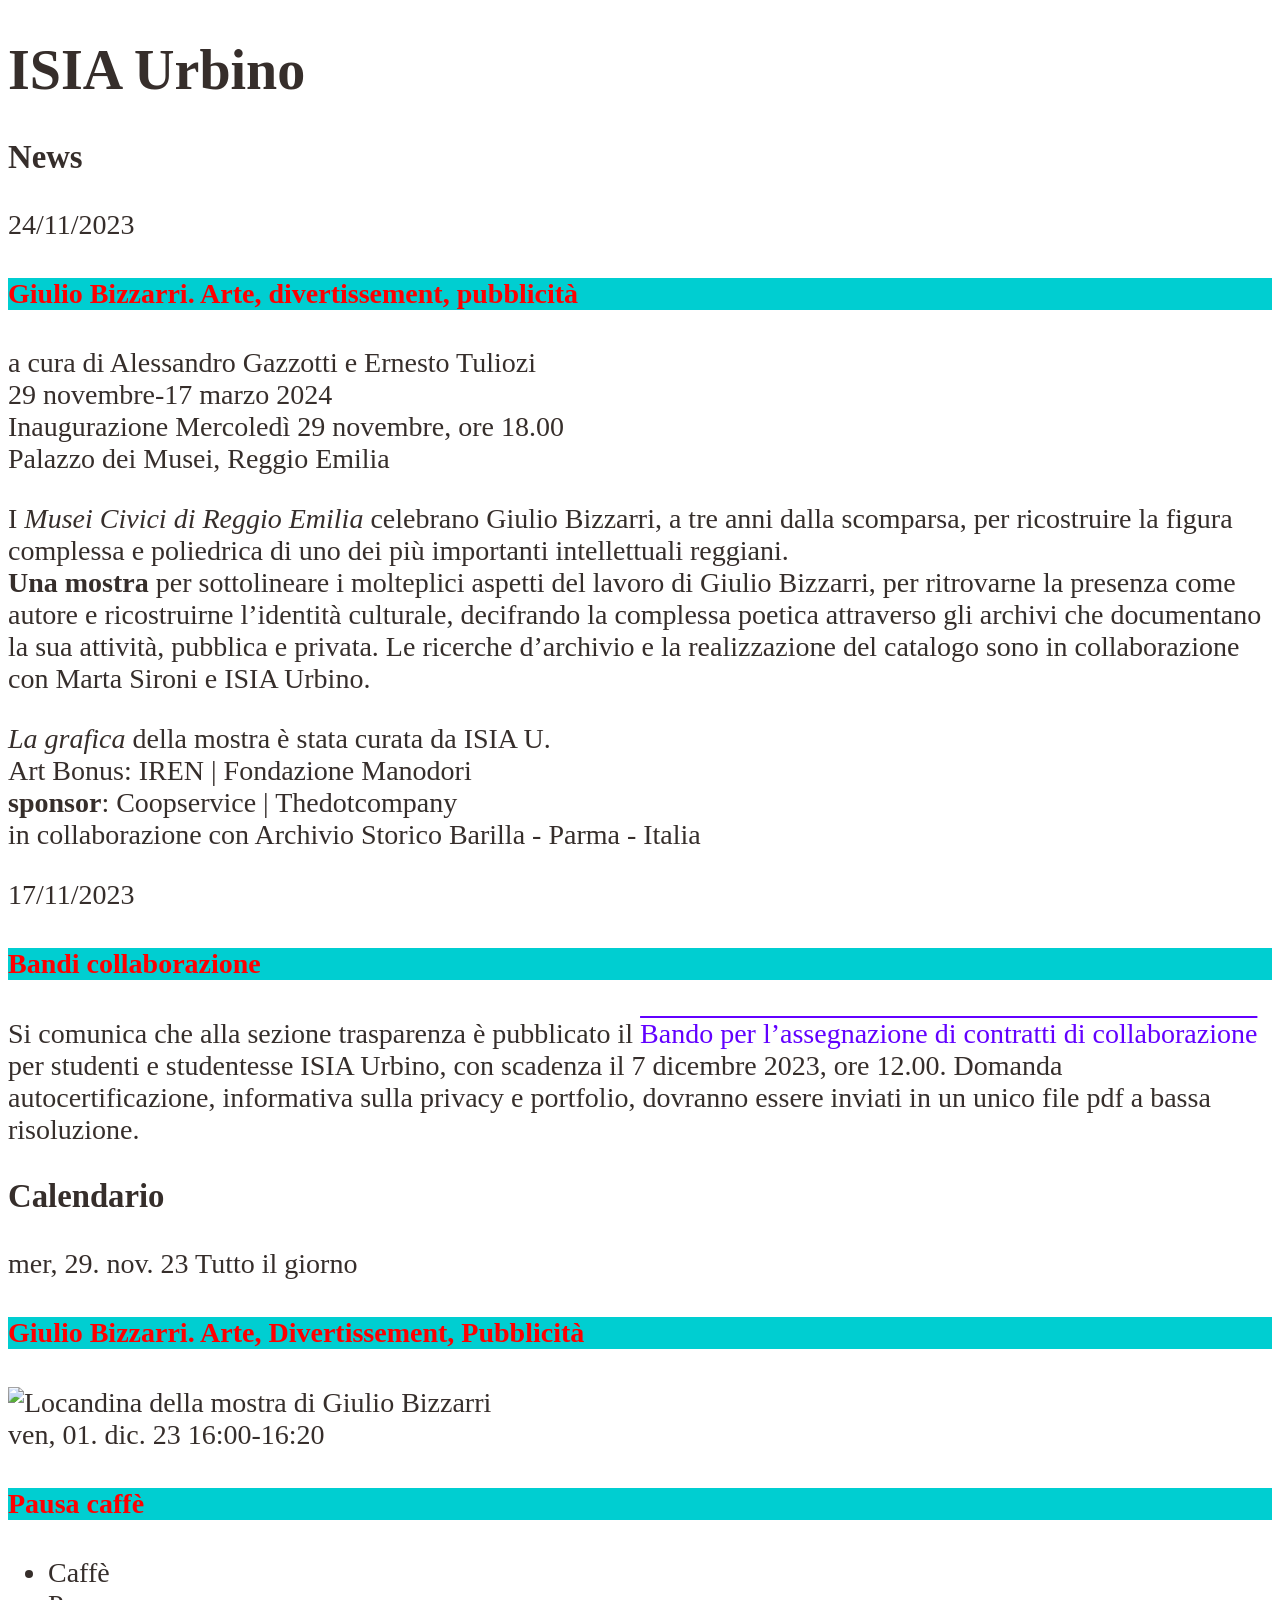
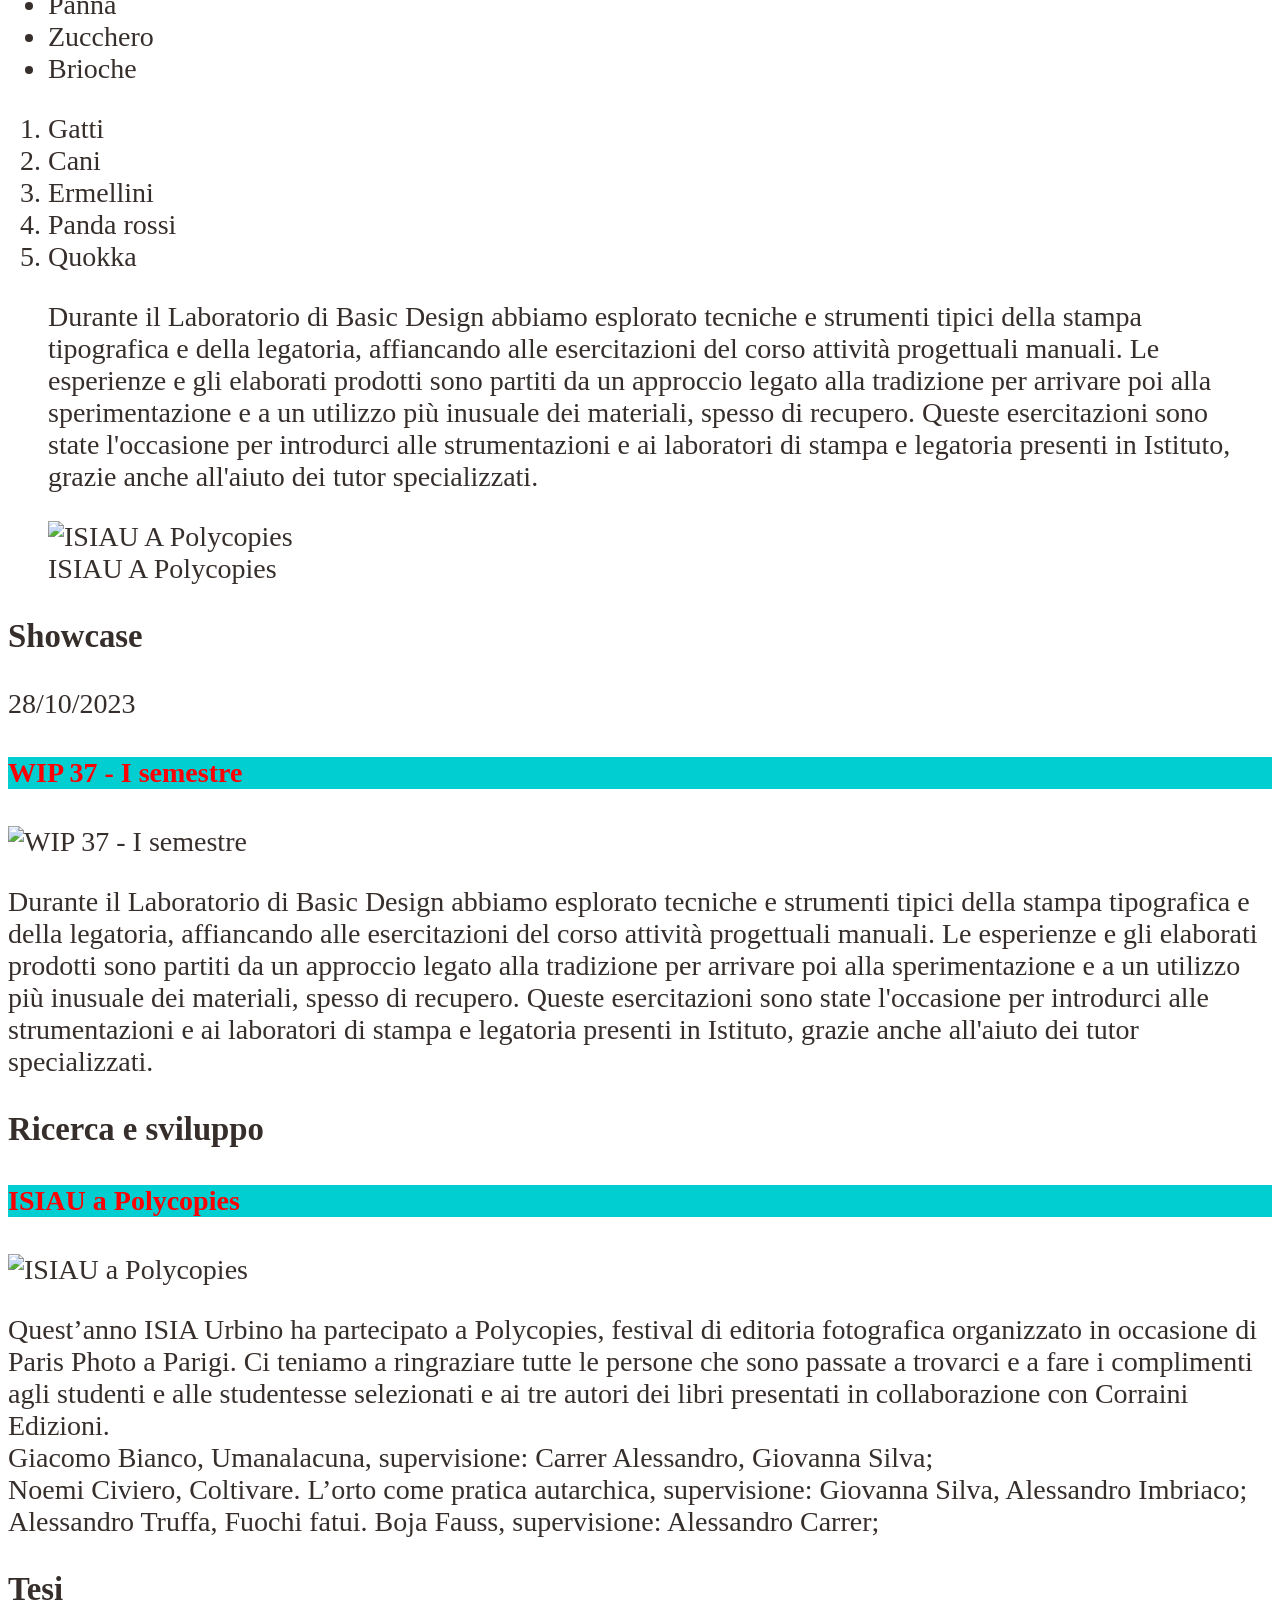
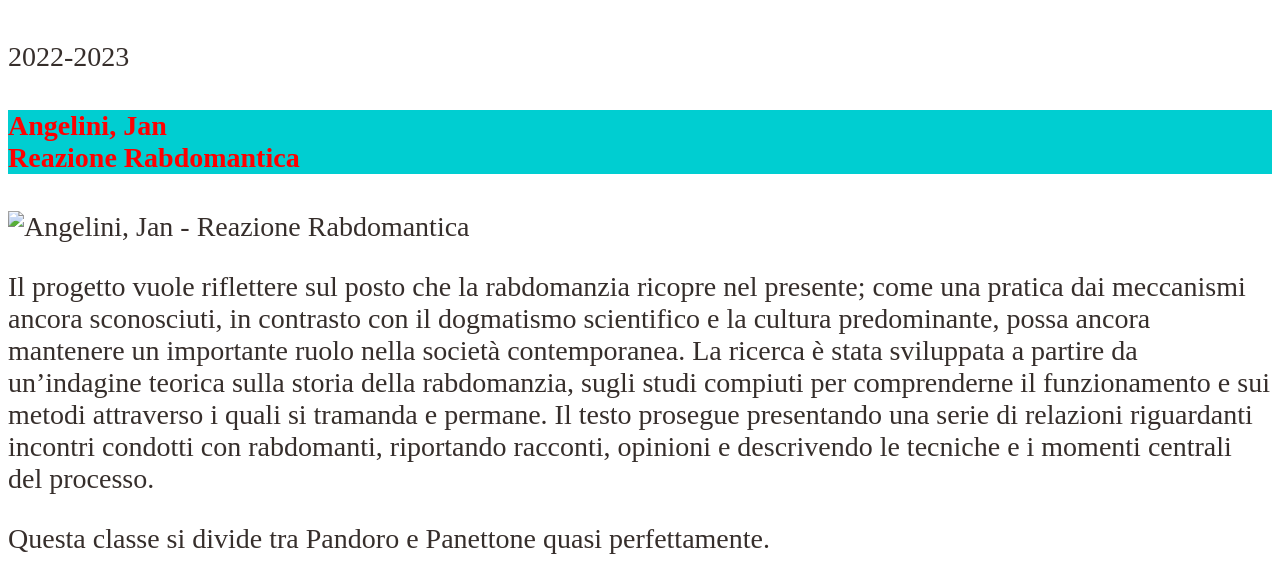
==== index.html @ 78942735 "Aggiunto paragrafo" ====
<!DOCTYPE html>
<html lang="en">
<head>
    <meta charset="UTF-8">
    <meta name="viewport" content="width=device-width, initial-scale=1.0">
    <title>Document</title>
    <link rel="stylesheet" href="style.css">
</head>
<body>
    <h1>ISIA Urbino</h1>

    <h3>News</h3>
    <time>24/11/2023</time>
    <h4>Giulio Bizzarri. Arte, divertissement, pubblicità</h4>
    <p>a cura di Alessandro Gazzotti e Ernesto Tuliozi<br>
        29 novembre-17 marzo 2024<br>
        Inaugurazione Mercoledì 29 novembre, ore 18.00<br>
        Palazzo dei Musei, Reggio Emilia</p>
        
        <p>I <em>Musei Civici di Reggio Emilia</em> celebrano Giulio Bizzarri, a tre anni dalla scomparsa, per ricostruire la figura complessa e poliedrica di uno dei più importanti intellettuali reggiani.<br>
        <strong>Una mostra</strong> per sottolineare i molteplici aspetti del lavoro di Giulio Bizzarri, per ritrovarne la presenza come autore e ricostruirne l’identità culturale, decifrando la complessa poetica attraverso gli archivi che documentano la sua attività, pubblica e privata. Le ricerche d’archivio e la realizzazione del catalogo sono in collaborazione con Marta Sironi e ISIA Urbino.</p>

        <p><i>La grafica</i> della mostra è stata curata da ISIA U.<br>
        Art Bonus: IREN | Fondazione Manodori<br>
        <b>sponsor</b>: Coopservice | Thedotcompany<br>
        in collaborazione con Archivio Storico Barilla - Parma - Italia</p>


        <time>17/11/2023</time>
<h4>Bandi collaborazione</h4>
<p>Si comunica che alla sezione trasparenza è pubblicato il <a href="https://ww2.gazzettaamministrativa.it/opencms/opencms/_gazzetta_amministrativa/amministrazione_trasparente/_marche/_istituto_superiore_per_le_industrie_artistiche_di_urbino/050_ban_con/2023/Documenti_1700143609906/" target="_blank">Bando per l’assegnazione di contratti di collaborazione</a> per studenti e studentesse ISIA Urbino, con scadenza il 7 dicembre 2023, ore 12.00. Domanda autocertificazione, informativa sulla privacy e portfolio, dovranno essere inviati in un unico file pdf a bassa risoluzione.</p>


<h3>Calendario</h3>
<time>mer, 29. nov. 23</time>
<time>Tutto il giorno</time>
<h4>Giulio Bizzarri. Arte, Divertissement, Pubblicità</h4>
<img src="https://static.isiaurbino.net/calendar_attachments/016b4e40-8e0e-11ee-9f10-4b15f98323fb-400w.webp" alt="Locandina della mostra di Giulio Bizzarri">
<!--<img src="images/felini/gattino.jpg" alt="Foto di un gattino molto bello">-->
<!-- questo è un commento -->
<br>
<time>ven, 01. dic. 23</time>
<time>16:00-16:20</time>
<h4>Pausa caffè</h4>
<!-- ul = Unordered list = Lista non ordinata -->
<ul>
    <li>Caffè</li>
    <li>Panna</li>
    <li>Zucchero</li>
    <li>Brioche</li>
</ul>
<!-- ol = Ordered list = Lista ordinata -->
<ol>
    <li>Gatti</li>
    <li>Cani</li>
    <li>Ermellini</li>
    <li>Panda rossi</li>
    <li>Quokka</li>
</ol>

<blockquote>Durante il Laboratorio di Basic Design abbiamo esplorato tecniche e strumenti tipici della stampa tipografica e della legatoria, affiancando alle esercitazioni del corso attività progettuali manuali. Le esperienze e gli elaborati prodotti sono partiti da un approccio legato alla tradizione per arrivare poi alla sperimentazione e a un utilizzo più inusuale dei materiali, spesso di recupero. Queste esercitazioni sono state l'occasione per introdurci  alle strumentazioni e ai laboratori di stampa e legatoria presenti in Istituto, grazie anche all'aiuto dei tutor specializzati.</blockquote>

<figure>
    <img src="https://static.isiaurbino.net/calendar_attachments/4c801b60-7d4a-11ee-9f10-4b15f98323fb-400w.webp" alt="ISIAU A Polycopies">
    <figcaption>ISIAU A Polycopies</figcaption>
</figure>

<h3>Showcase</h3>
<time>28/10/2023</time>
<h4>WIP 37 - I semestre</h4>
<img src="https://static.isiaurbino.net/5aba3350-8ab5-11ee-9f10-4b15f98323fb-400w.webp" alt="WIP 37 - I semestre">
<p>Durante il Laboratorio di Basic Design abbiamo esplorato tecniche e strumenti tipici della stampa tipografica e della legatoria, affiancando alle esercitazioni del corso attività progettuali manuali. Le esperienze e gli elaborati prodotti sono partiti da un approccio legato alla tradizione per arrivare poi alla sperimentazione e a un utilizzo più inusuale dei materiali, spesso di recupero. Queste esercitazioni sono state l'occasione per introdurci  alle strumentazioni e ai laboratori di stampa e legatoria presenti in Istituto, grazie anche all'aiuto dei tutor specializzati.</p>

<h3>Ricerca e sviluppo</h3>
<h4>ISIAU a Polycopies</h4>
<img src="https://static.isiaurbino.net/1be67b00-86bb-11ee-9f10-4b15f98323fb-400w.webp" alt="ISIAU a Polycopies">
<p>Quest’anno ISIA Urbino ha partecipato a Polycopies, festival di editoria fotografica organizzato in occasione di Paris Photo a Parigi. Ci teniamo a ringraziare tutte le persone che sono passate a trovarci e a fare i complimenti agli studenti e alle studentesse selezionati e ai tre autori dei libri presentati in collaborazione con Corraini Edizioni.<br/>
    Giacomo Bianco, Umanalacuna, supervisione: Carrer Alessandro, Giovanna Silva;<br/>    
    Noemi Civiero, Coltivare. L’orto come pratica autarchica, supervisione: Giovanna Silva, Alessandro Imbriaco;<br/>
    Alessandro Truffa, Fuochi fatui. Boja Fauss, supervisione: Alessandro Carrer;</p>

    <h3>Tesi</h3>
    <time>2022-2023</time>
    <h4>Angelini, Jan<br>
        Reazione Rabdomantica</h4>
    <img src="https://static.isiaurbino.net/3ca58210-8223-11ee-9f10-4b15f98323fb-400w.webp" alt="Angelini, Jan - Reazione Rabdomantica">
    <p>Il progetto vuole riflettere sul posto che la rabdomanzia ricopre nel presente;
        come una pratica dai meccanismi ancora sconosciuti, in contrasto con il dogmatismo scientifico e la cultura predominante, possa ancora mantenere un importante ruolo
        nella società contemporanea. La ricerca è stata sviluppata a partire da un’indagine teorica sulla storia della rabdomanzia, sugli studi compiuti per comprenderne il funzionamento e sui metodi attraverso i quali si tramanda e permane. Il testo prosegue presentando una serie di relazioni riguardanti incontri condotti con rabdomanti, riportando racconti, opinioni e descrivendo le tecniche e i momenti centrali del processo.</p> 

    <p>Questa classe si divide tra Pandoro e Panettone quasi perfettamente.</p>

</body>
</html>
---- style.css ----
/* body è un selettore */
h4 {
    background-color: darkturquoise;
    color: red;
}

body {
    /*color: rgb(44, 231, 67);*/
    /*color: #ff0000;*/
    color: rgba(32, 23, 20, .9);
    font-family: 'Sacramento', cursive;
    font-size: 28px;
}

a {
    color: rgb(98, 0, 255);
    text-decoration: overline;
}

a:hover {
    color: rgb(255, 0, 174);
    text-decoration: underline;
    font-weight: 700;
    font-style: italic;
}

a:visited {
    color: grey;
    text-decoration: line-through;
}
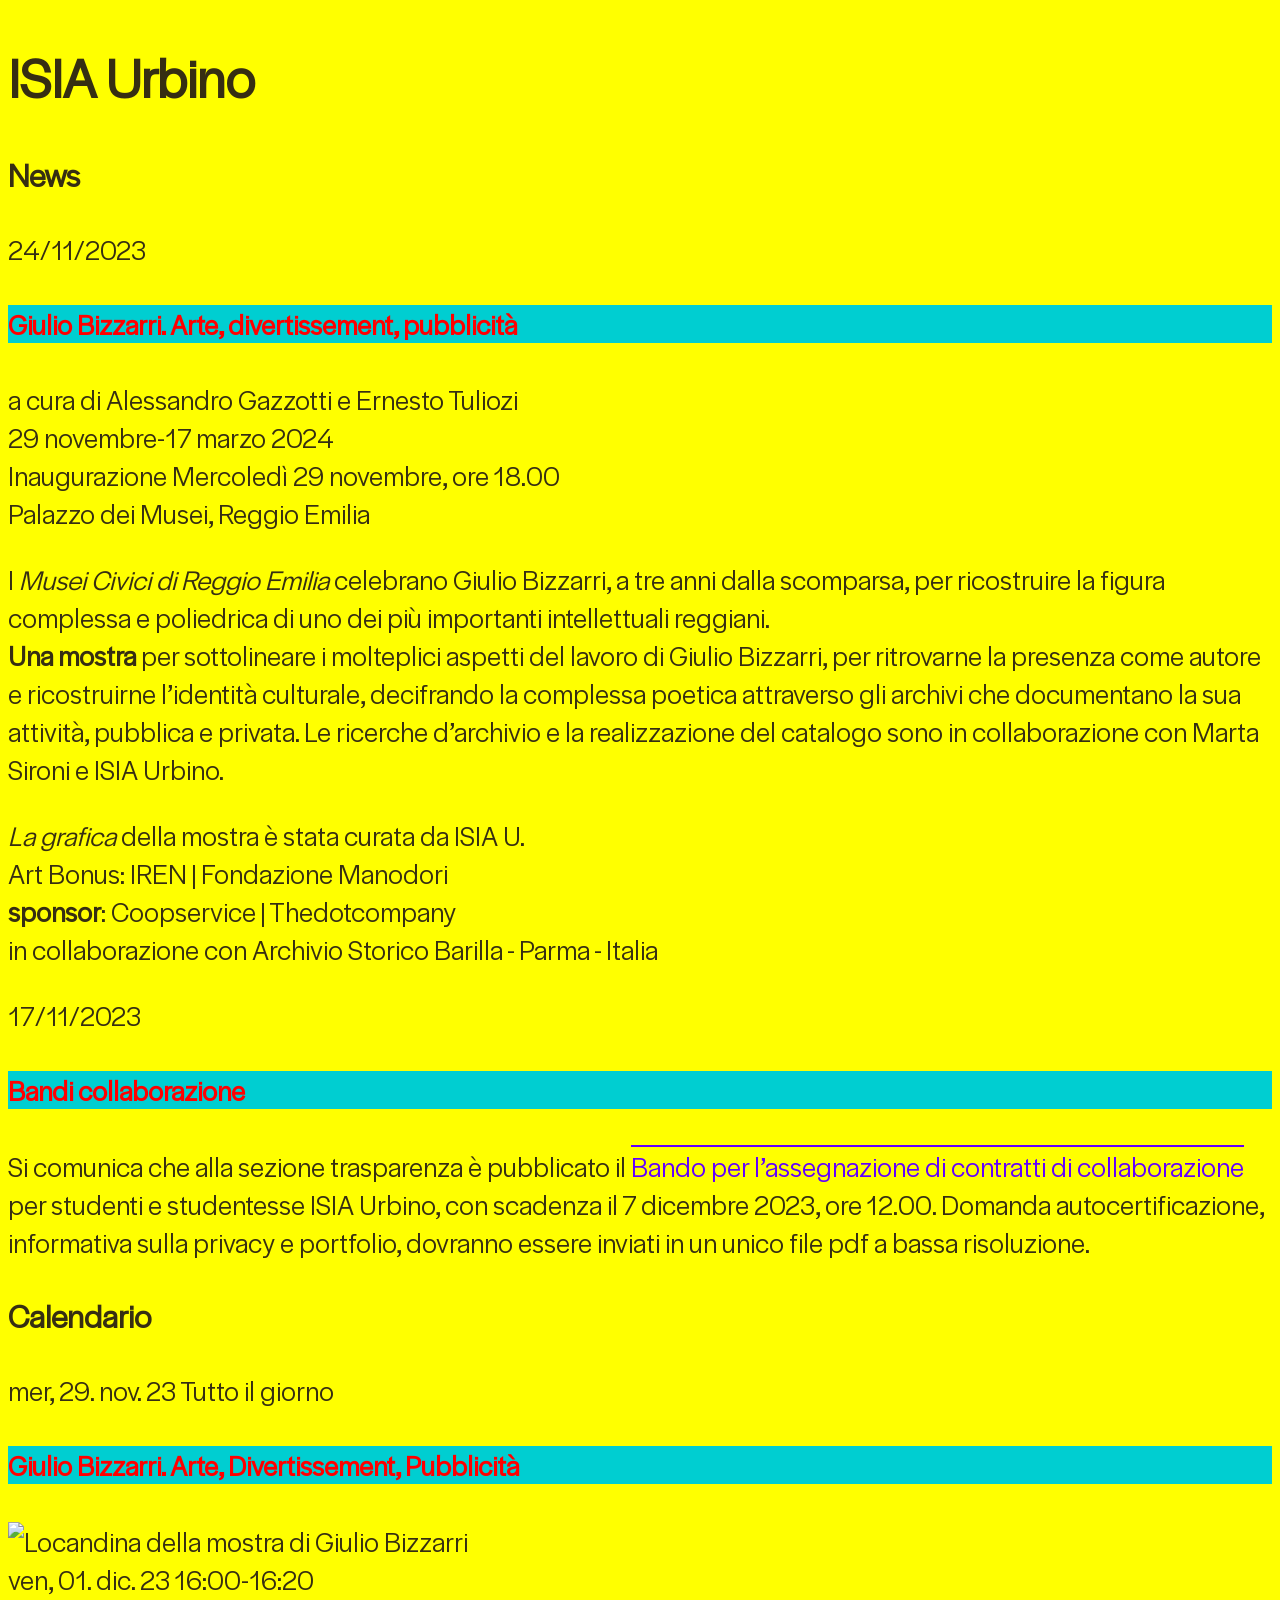
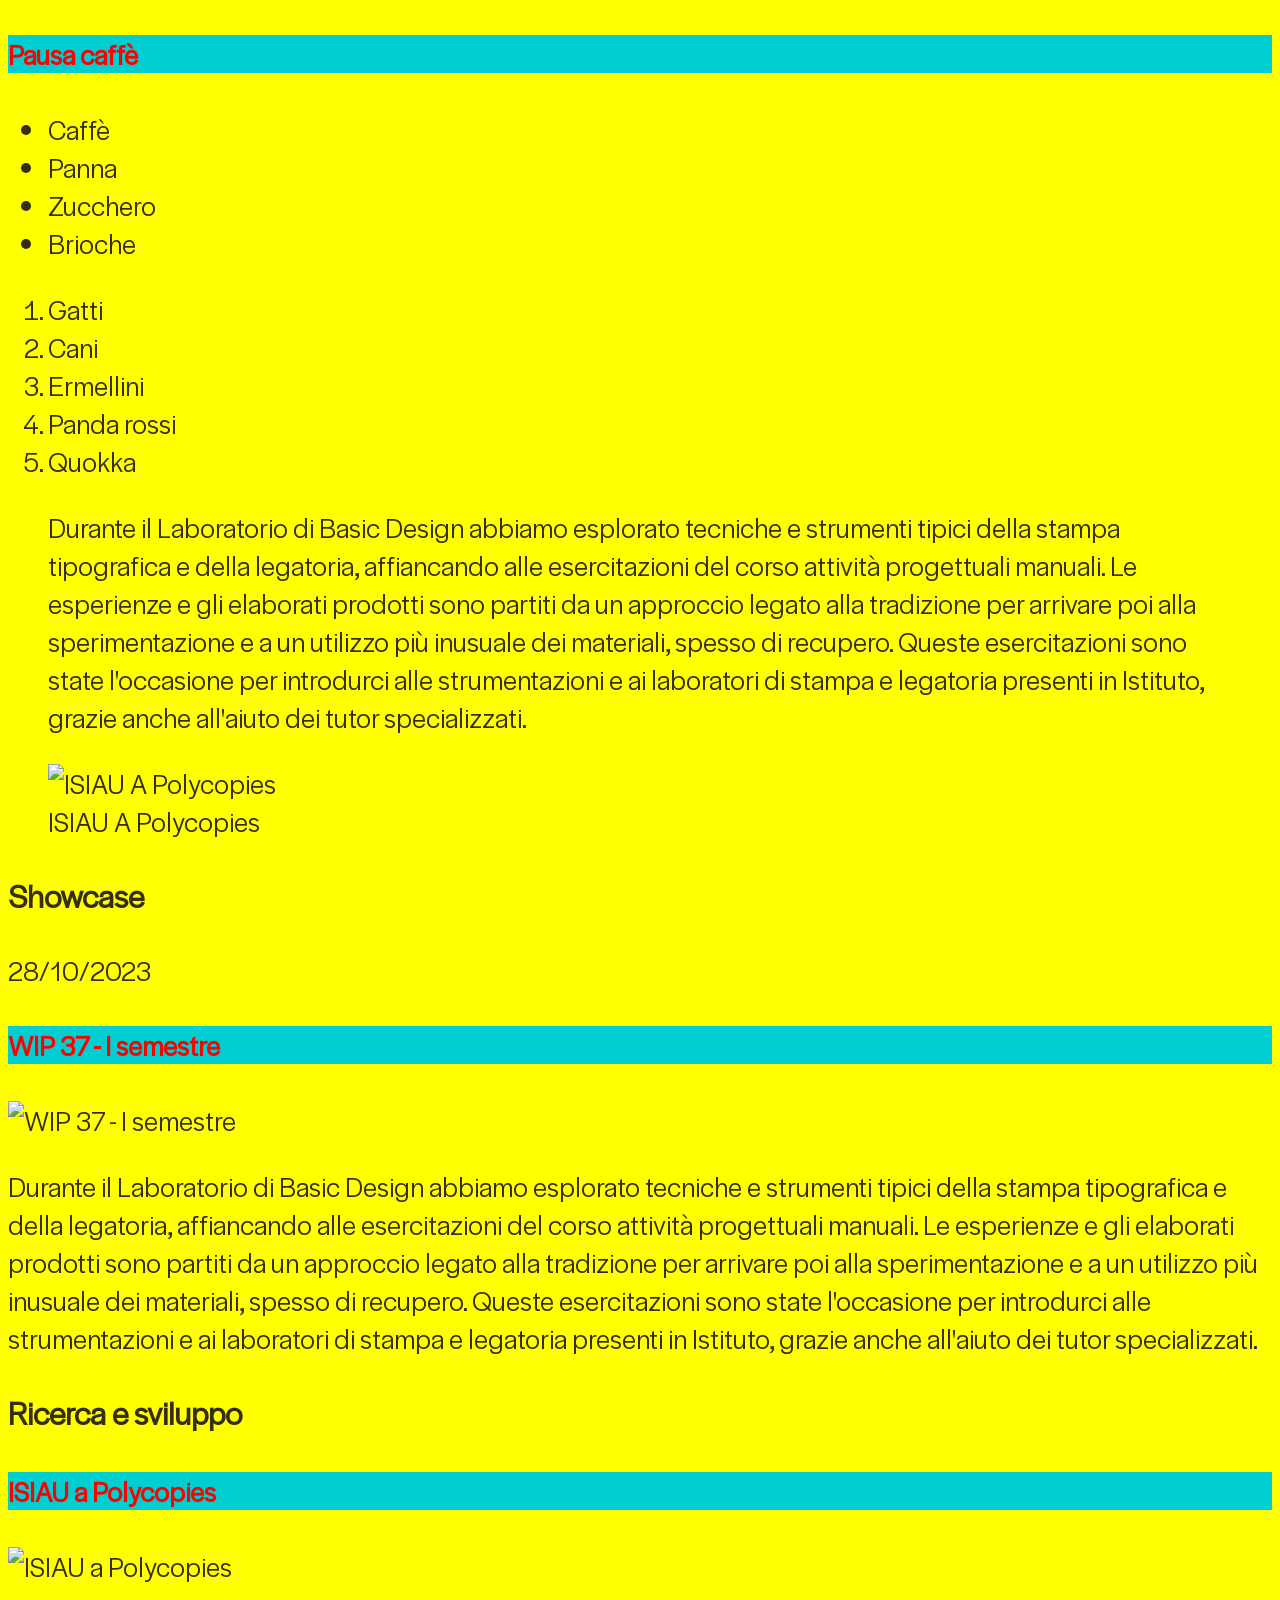
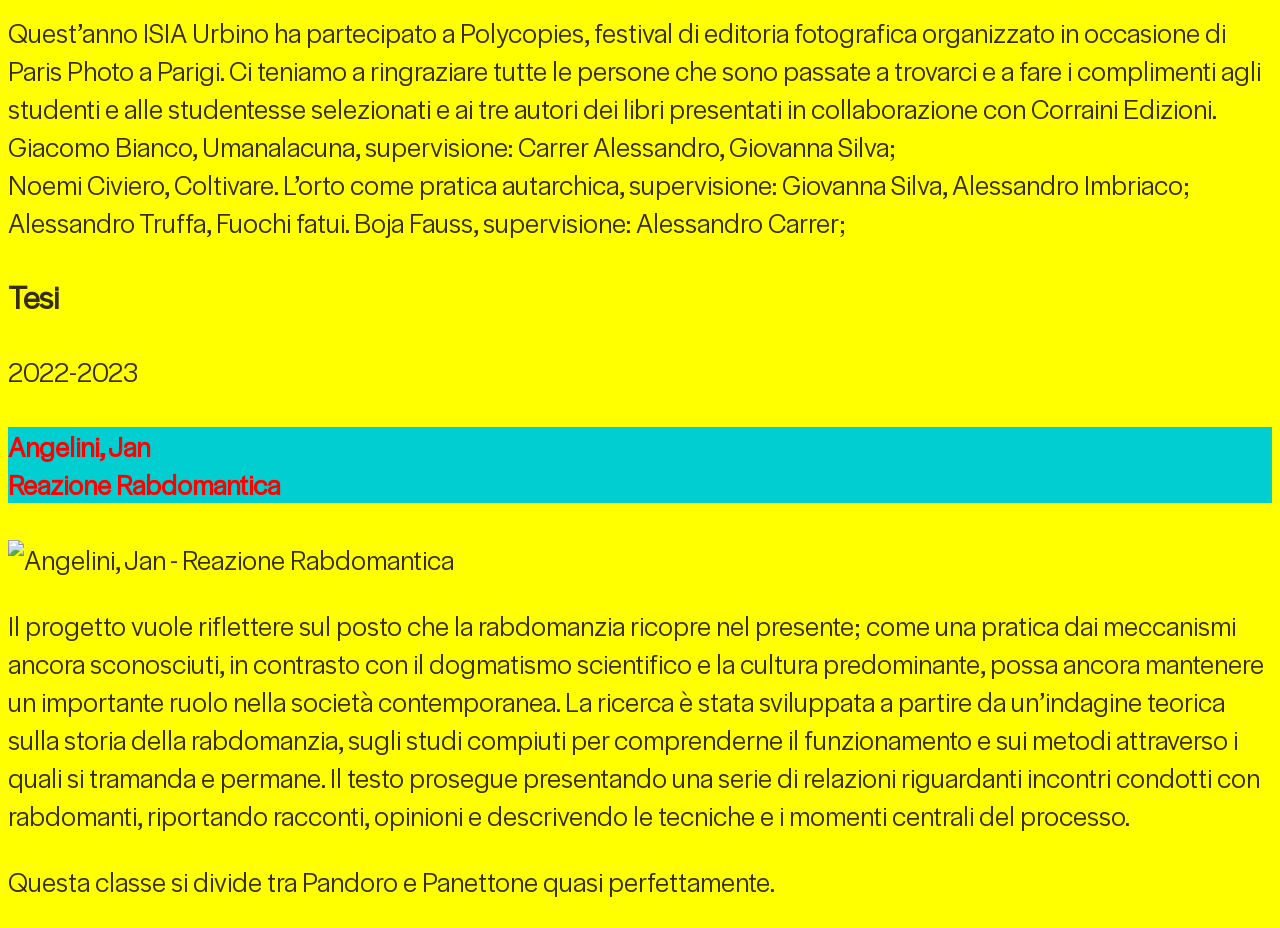
==== commit 7752e1d6: "Typo" ====
--- a/index.html
+++ b/index.html
@@ -5,6 +5,7 @@
     <meta name="viewport" content="width=device-width, initial-scale=1.0">
     <title>Document</title>
     <link rel="stylesheet" href="style.css">
+    <link rel="stylesheet" href="typo/stylesheet.css">
 </head>
 <body>
     <h1>ISIA Urbino</h1>
--- a/style.css
+++ b/style.css
@@ -9,8 +9,9 @@
     /*color: rgb(44, 231, 67);*/
     /*color: #ff0000;*/
     color: rgba(32, 23, 20, .9);
-    font-family: 'Sacramento', cursive;
+    font-family: 'HalyardDis_ISIAU Bk';
     font-size: 28px;
+    background-color: yellow;
 }
 
 a {
--- a/typo/stylesheet.css
+++ b/typo/stylesheet.css
@@ -0,0 +1,9 @@
+@font-face {
+    font-family: 'HalyardDis_ISIAU Bk';
+    src: url('HalyardDisplayBook-Regular.woff2') format('woff2'),
+        url('HalyardDisplayBook-Regular.woff') format('woff');
+    font-weight: normal;
+    font-style: normal;
+    font-display: swap;
+}
+
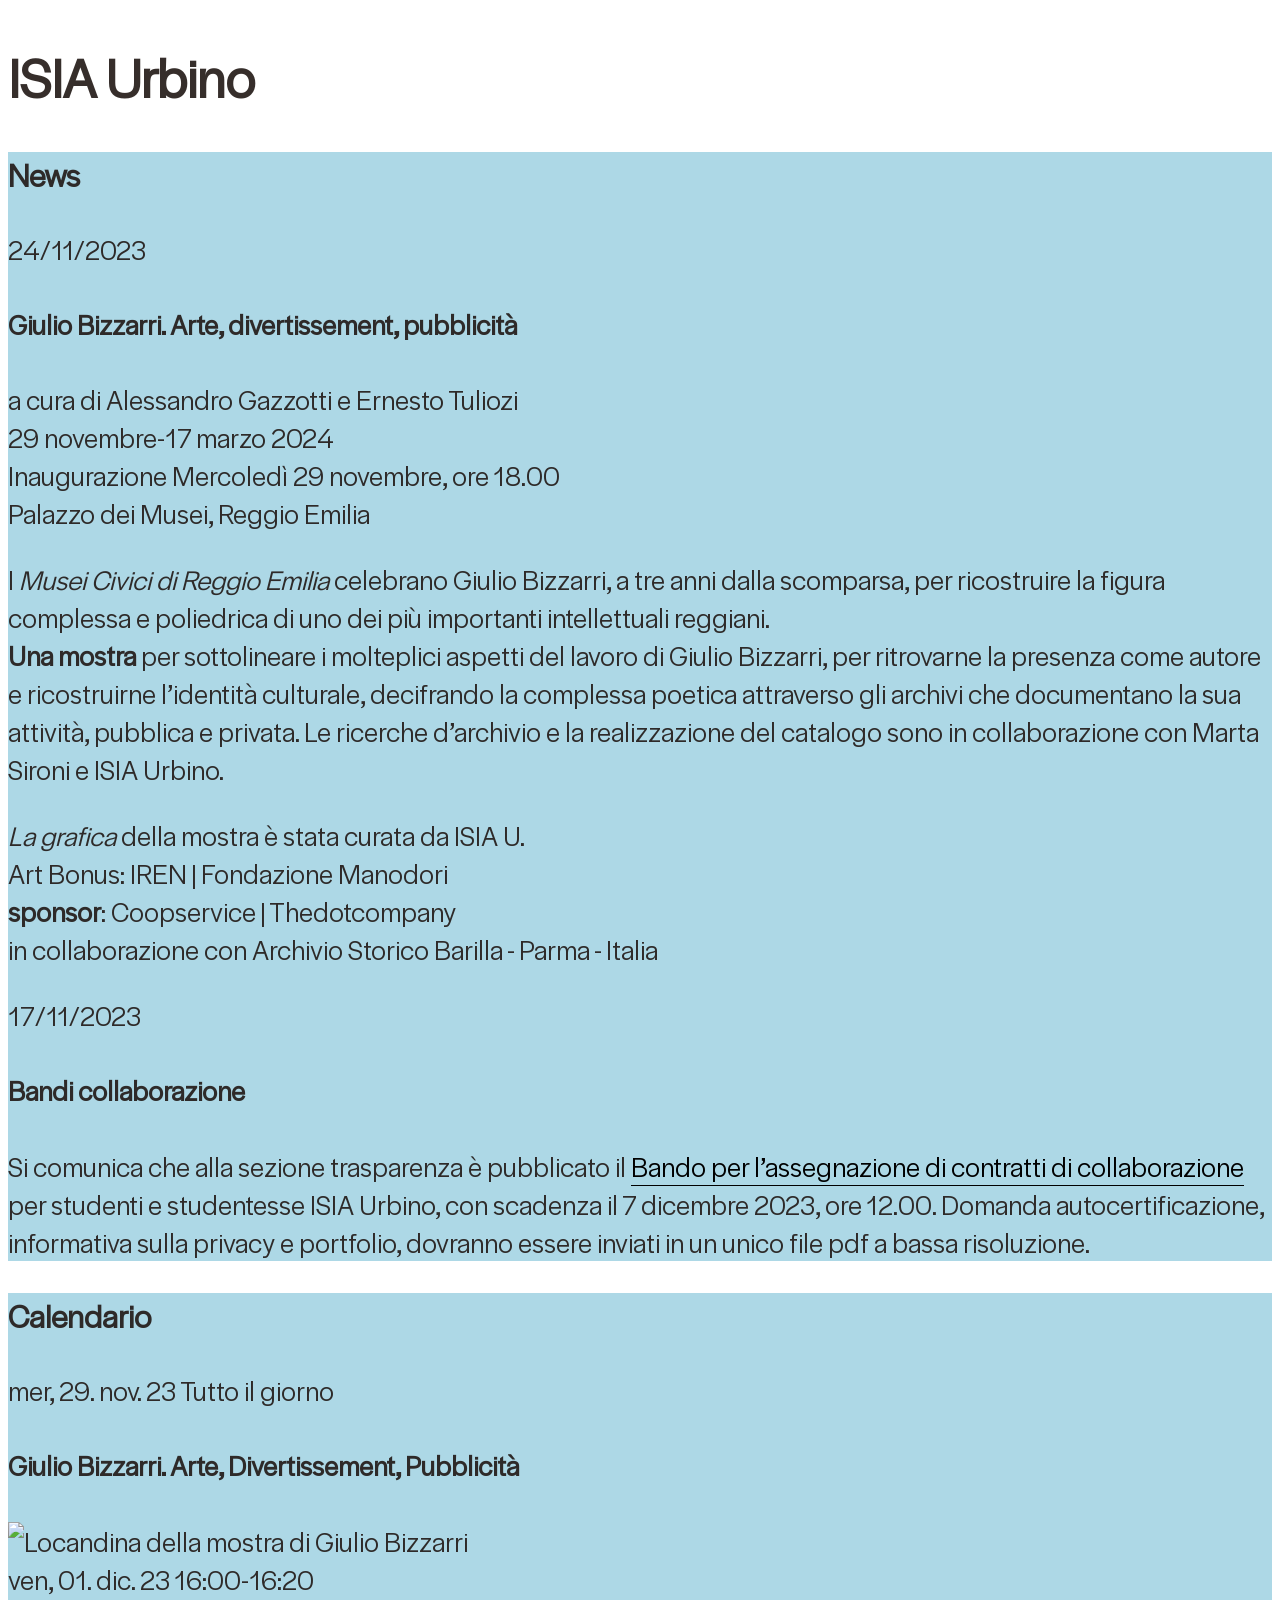
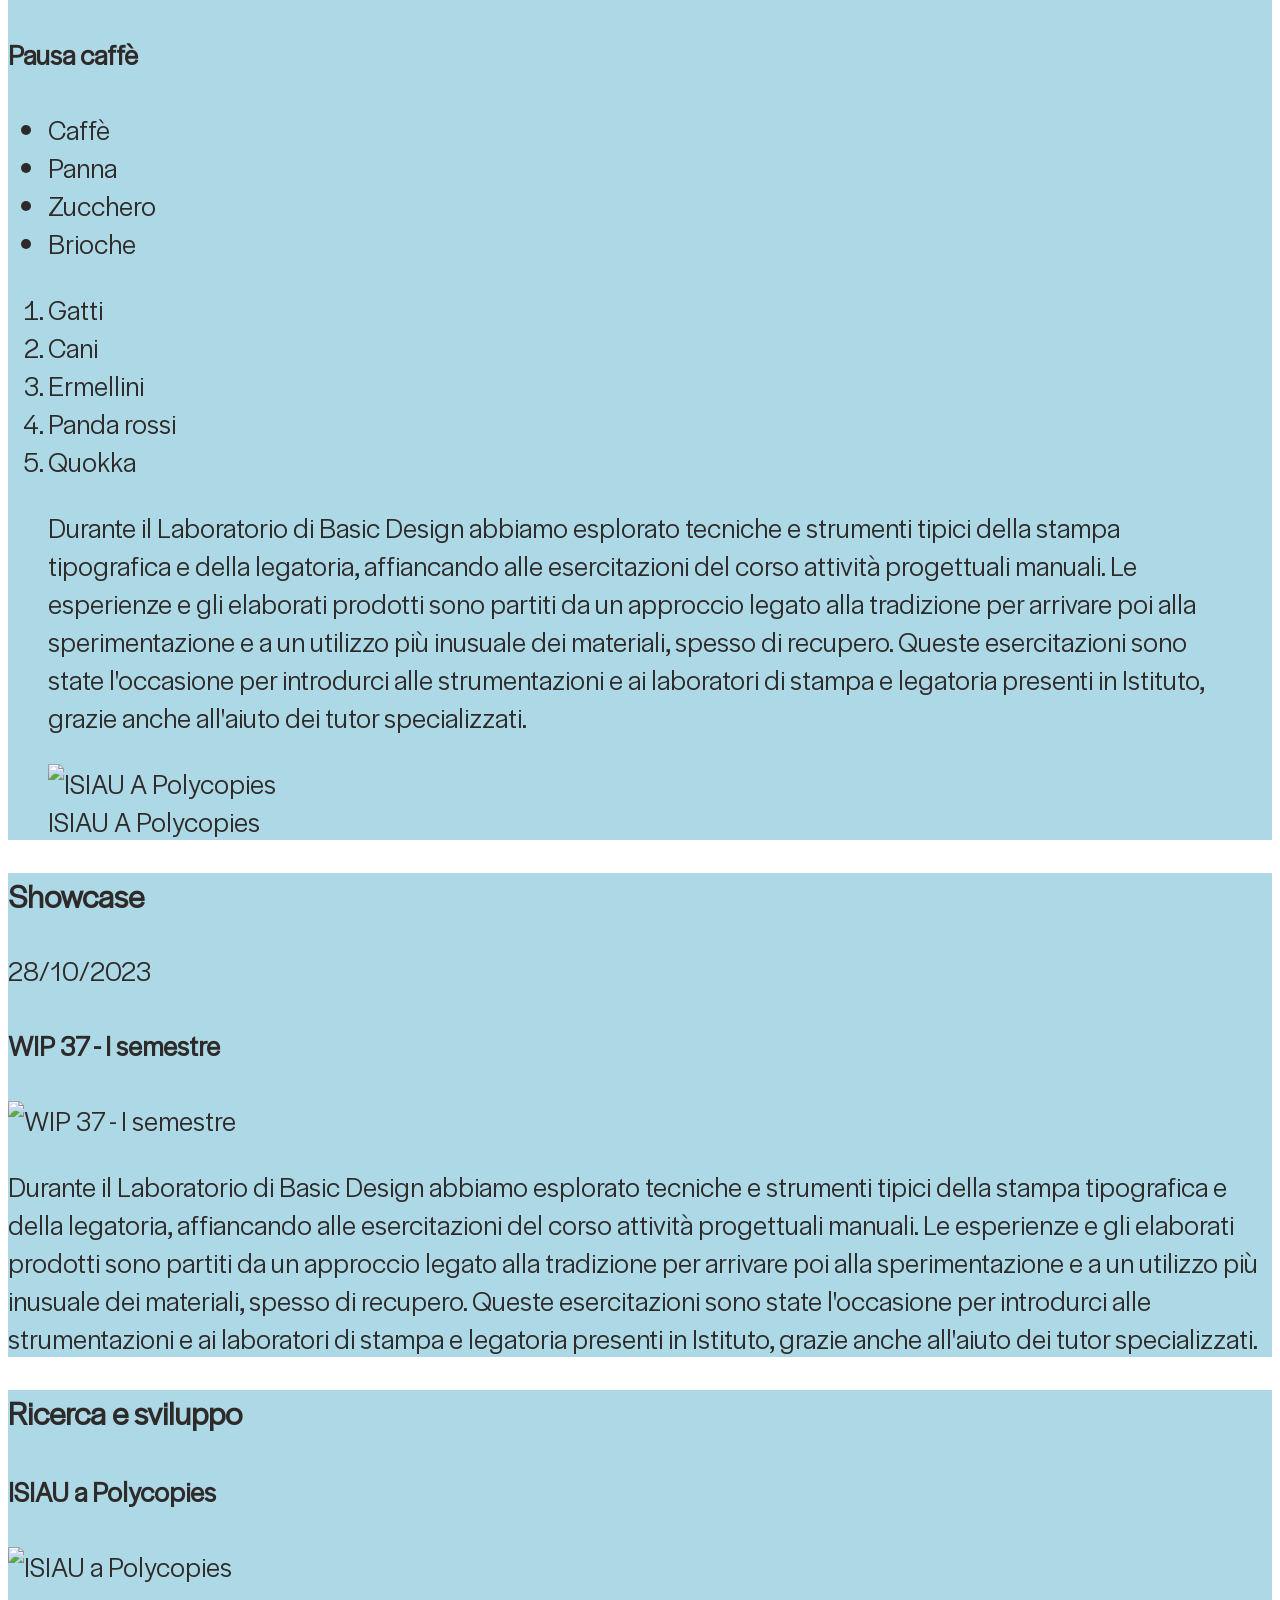
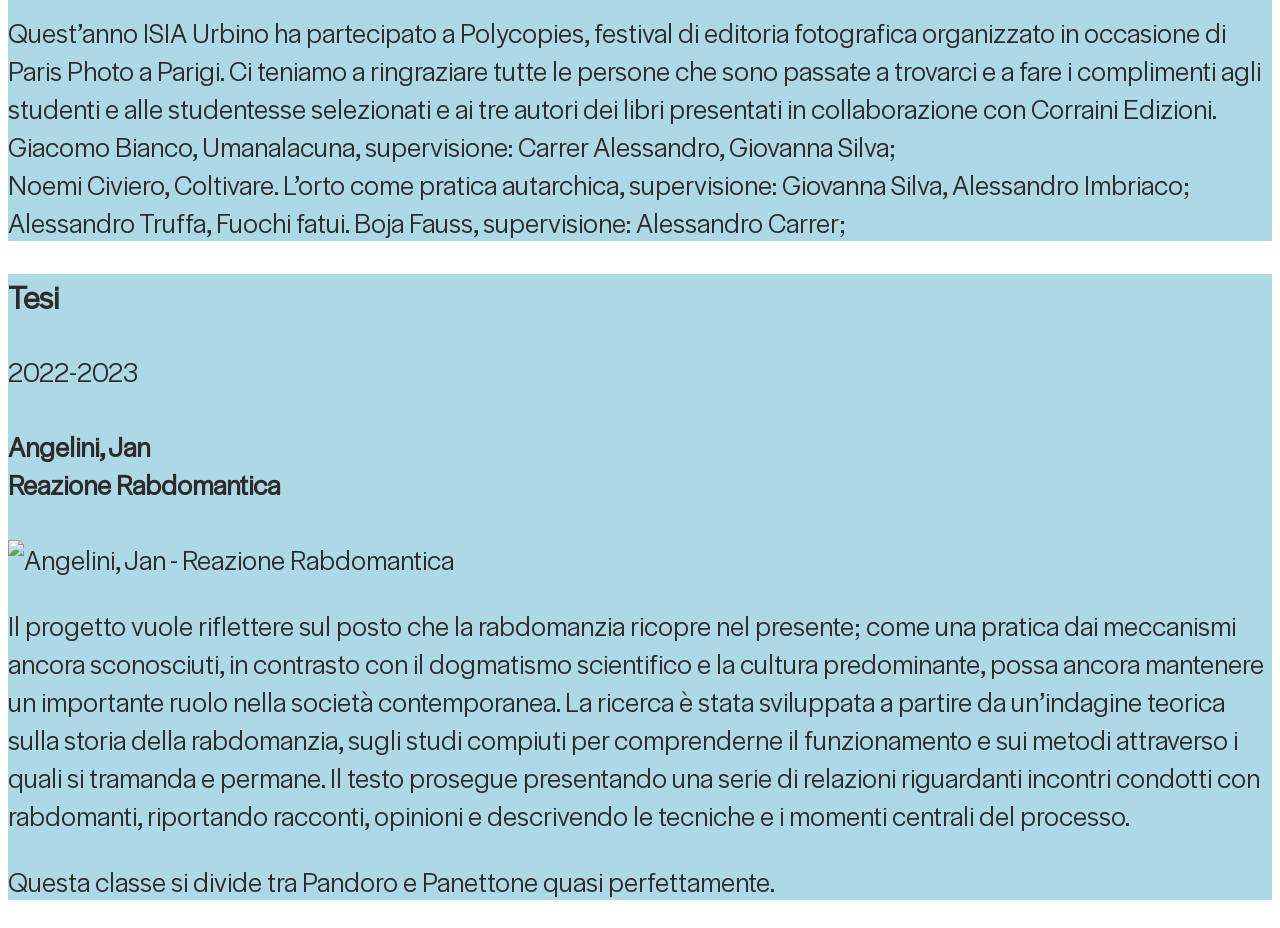
==== commit 578d20ca: "Created divs" ====
--- a/index.html
+++ b/index.html
@@ -10,6 +10,7 @@
 <body>
     <h1>ISIA Urbino</h1>
 
+    <div>
     <h3>News</h3>
     <time>24/11/2023</time>
     <h4>Giulio Bizzarri. Arte, divertissement, pubblicità</h4>
@@ -30,8 +31,9 @@
         <time>17/11/2023</time>
 <h4>Bandi collaborazione</h4>
 <p>Si comunica che alla sezione trasparenza è pubblicato il <a href="https://ww2.gazzettaamministrativa.it/opencms/opencms/_gazzetta_amministrativa/amministrazione_trasparente/_marche/_istituto_superiore_per_le_industrie_artistiche_di_urbino/050_ban_con/2023/Documenti_1700143609906/" target="_blank">Bando per l’assegnazione di contratti di collaborazione</a> per studenti e studentesse ISIA Urbino, con scadenza il 7 dicembre 2023, ore 12.00. Domanda autocertificazione, informativa sulla privacy e portfolio, dovranno essere inviati in un unico file pdf a bassa risoluzione.</p>
+</div>
 
-
+<div>
 <h3>Calendario</h3>
 <time>mer, 29. nov. 23</time>
 <time>Tutto il giorno</time>
@@ -65,13 +67,17 @@
     <img src="https://static.isiaurbino.net/calendar_attachments/4c801b60-7d4a-11ee-9f10-4b15f98323fb-400w.webp" alt="ISIAU A Polycopies">
     <figcaption>ISIAU A Polycopies</figcaption>
 </figure>
+</div>
 
+<div>
 <h3>Showcase</h3>
 <time>28/10/2023</time>
 <h4>WIP 37 - I semestre</h4>
 <img src="https://static.isiaurbino.net/5aba3350-8ab5-11ee-9f10-4b15f98323fb-400w.webp" alt="WIP 37 - I semestre">
 <p>Durante il Laboratorio di Basic Design abbiamo esplorato tecniche e strumenti tipici della stampa tipografica e della legatoria, affiancando alle esercitazioni del corso attività progettuali manuali. Le esperienze e gli elaborati prodotti sono partiti da un approccio legato alla tradizione per arrivare poi alla sperimentazione e a un utilizzo più inusuale dei materiali, spesso di recupero. Queste esercitazioni sono state l'occasione per introdurci  alle strumentazioni e ai laboratori di stampa e legatoria presenti in Istituto, grazie anche all'aiuto dei tutor specializzati.</p>
+</div>
 
+<div>
 <h3>Ricerca e sviluppo</h3>
 <h4>ISIAU a Polycopies</h4>
 <img src="https://static.isiaurbino.net/1be67b00-86bb-11ee-9f10-4b15f98323fb-400w.webp" alt="ISIAU a Polycopies">
@@ -79,7 +85,9 @@
     Giacomo Bianco, Umanalacuna, supervisione: Carrer Alessandro, Giovanna Silva;<br/>    
     Noemi Civiero, Coltivare. L’orto come pratica autarchica, supervisione: Giovanna Silva, Alessandro Imbriaco;<br/>
     Alessandro Truffa, Fuochi fatui. Boja Fauss, supervisione: Alessandro Carrer;</p>
+</div>
 
+<div>
     <h3>Tesi</h3>
     <time>2022-2023</time>
     <h4>Angelini, Jan<br>
@@ -90,7 +98,7 @@
         nella società contemporanea. La ricerca è stata sviluppata a partire da un’indagine teorica sulla storia della rabdomanzia, sugli studi compiuti per comprenderne il funzionamento e sui metodi attraverso i quali si tramanda e permane. Il testo prosegue presentando una serie di relazioni riguardanti incontri condotti con rabdomanti, riportando racconti, opinioni e descrivendo le tecniche e i momenti centrali del processo.</p> 
 
     <p>Questa classe si divide tra Pandoro e Panettone quasi perfettamente.</p>
-
+</div>
 </body>
 </html>
     
--- a/style.css
+++ b/style.css
@@ -1,29 +1,30 @@
 
 /* body è un selettore */
 h4 {
-    background-color: darkturquoise;
-    color: red;
+    
 }
 
 body {
     /*color: rgb(44, 231, 67);*/
     /*color: #ff0000;*/
     color: rgba(32, 23, 20, .9);
-    font-family: 'HalyardDis_ISIAU Bk';
+    font-family: 'HalyardDis_ISIAU Bk', Arial, sans-serif;
     font-size: 28px;
-    background-color: yellow;
 }
 
 a {
-    color: rgb(98, 0, 255);
-    text-decoration: overline;
+    border-bottom: 1px solid black; /*shorthand*/
+    color: black;
+    text-decoration: none;
 }
 
 a:hover {
-    color: rgb(255, 0, 174);
+    color: black;
     text-decoration: underline;
-    font-weight: 700;
-    font-style: italic;
+}
+
+div {
+    background-color: lightblue;
 }
 
 a:visited {
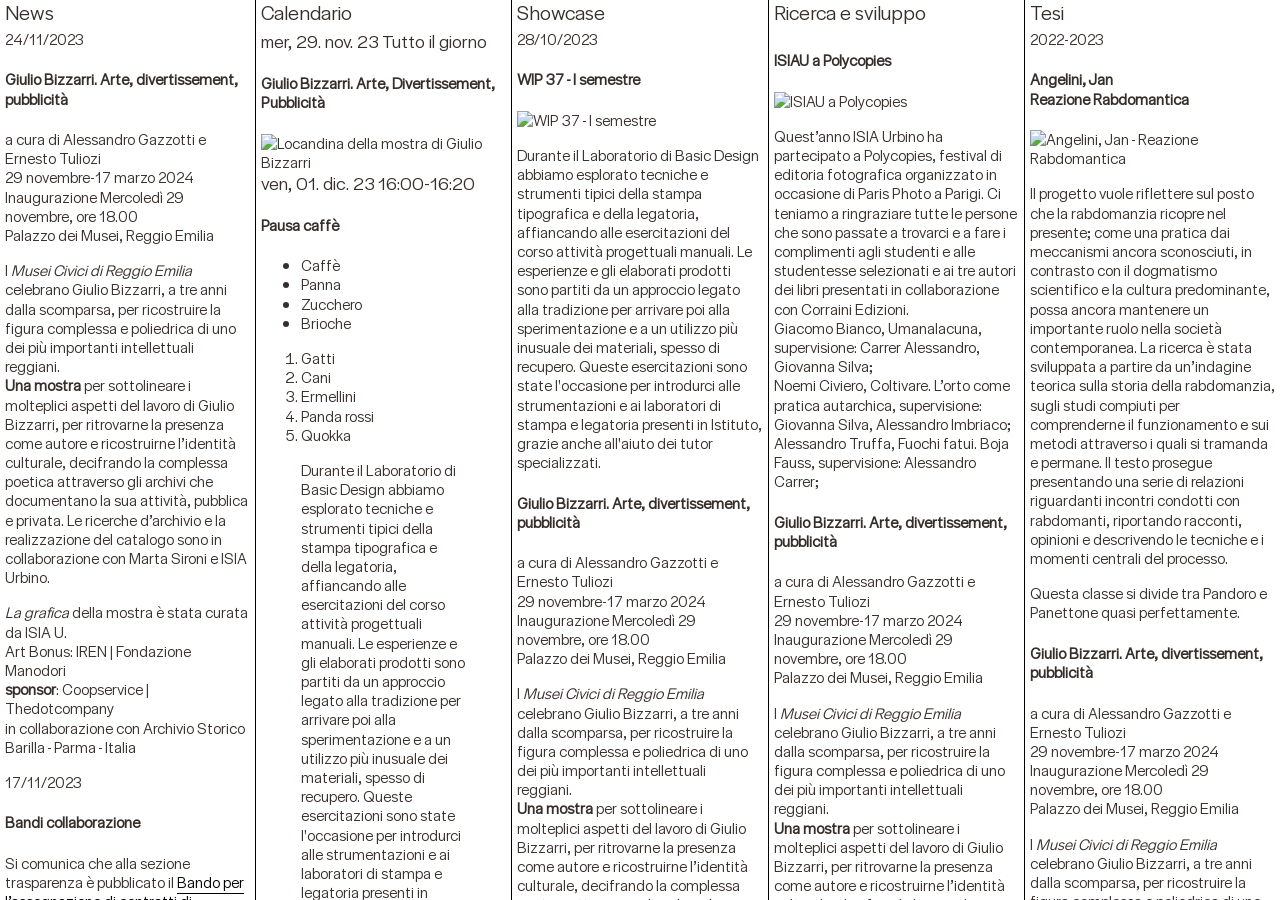
==== commit d15cf4b5: "Ultime modifiche" ====
--- a/index.html
+++ b/index.html
@@ -8,10 +8,9 @@
     <link rel="stylesheet" href="typo/stylesheet.css">
 </head>
 <body>
-    <h1>ISIA Urbino</h1>
-
-    <div>
+    <div class="uno">
     <h3>News</h3>
+    <div class="separatore"></div>
     <time>24/11/2023</time>
     <h4>Giulio Bizzarri. Arte, divertissement, pubblicità</h4>
     <p>a cura di Alessandro Gazzotti e Ernesto Tuliozi<br>
@@ -26,15 +25,14 @@
         Art Bonus: IREN | Fondazione Manodori<br>
         <b>sponsor</b>: Coopservice | Thedotcompany<br>
         in collaborazione con Archivio Storico Barilla - Parma - Italia</p>
-
-
         <time>17/11/2023</time>
 <h4>Bandi collaborazione</h4>
 <p>Si comunica che alla sezione trasparenza è pubblicato il <a href="https://ww2.gazzettaamministrativa.it/opencms/opencms/_gazzetta_amministrativa/amministrazione_trasparente/_marche/_istituto_superiore_per_le_industrie_artistiche_di_urbino/050_ban_con/2023/Documenti_1700143609906/" target="_blank">Bando per l’assegnazione di contratti di collaborazione</a> per studenti e studentesse ISIA Urbino, con scadenza il 7 dicembre 2023, ore 12.00. Domanda autocertificazione, informativa sulla privacy e portfolio, dovranno essere inviati in un unico file pdf a bassa risoluzione.</p>
 </div>
 
-<div>
+<div class="due">
 <h3>Calendario</h3>
+<div class="separatore"></div>
 <time>mer, 29. nov. 23</time>
 <time>Tutto il giorno</time>
 <h4>Giulio Bizzarri. Arte, Divertissement, Pubblicità</h4>
@@ -69,26 +67,57 @@
 </figure>
 </div>
 
-<div>
+<div class="tre">
 <h3>Showcase</h3>
+<div class="separatore"></div>
 <time>28/10/2023</time>
 <h4>WIP 37 - I semestre</h4>
 <img src="https://static.isiaurbino.net/5aba3350-8ab5-11ee-9f10-4b15f98323fb-400w.webp" alt="WIP 37 - I semestre">
 <p>Durante il Laboratorio di Basic Design abbiamo esplorato tecniche e strumenti tipici della stampa tipografica e della legatoria, affiancando alle esercitazioni del corso attività progettuali manuali. Le esperienze e gli elaborati prodotti sono partiti da un approccio legato alla tradizione per arrivare poi alla sperimentazione e a un utilizzo più inusuale dei materiali, spesso di recupero. Queste esercitazioni sono state l'occasione per introdurci  alle strumentazioni e ai laboratori di stampa e legatoria presenti in Istituto, grazie anche all'aiuto dei tutor specializzati.</p>
+<h4>Giulio Bizzarri. Arte, divertissement, pubblicità</h4>
+    <p>a cura di Alessandro Gazzotti e Ernesto Tuliozi<br>
+        29 novembre-17 marzo 2024<br>
+        Inaugurazione Mercoledì 29 novembre, ore 18.00<br>
+        Palazzo dei Musei, Reggio Emilia</p>
+        
+        <p>I <em>Musei Civici di Reggio Emilia</em> celebrano Giulio Bizzarri, a tre anni dalla scomparsa, per ricostruire la figura complessa e poliedrica di uno dei più importanti intellettuali reggiani.<br>
+        <strong>Una mostra</strong> per sottolineare i molteplici aspetti del lavoro di Giulio Bizzarri, per ritrovarne la presenza come autore e ricostruirne l’identità culturale, decifrando la complessa poetica attraverso gli archivi che documentano la sua attività, pubblica e privata. Le ricerche d’archivio e la realizzazione del catalogo sono in collaborazione con Marta Sironi e ISIA Urbino.</p>
+
+        <p><i>La grafica</i> della mostra è stata curata da ISIA U.<br>
+        Art Bonus: IREN | Fondazione Manodori<br>
+        <b>sponsor</b>: Coopservice | Thedotcompany<br>
+        in collaborazione con Archivio Storico Barilla - Parma - Italia</p>
+        <time>17/11/2023</time>
 </div>
 
-<div>
+<div class="quattro">
 <h3>Ricerca e sviluppo</h3>
+<div class="separatore"></div>
 <h4>ISIAU a Polycopies</h4>
 <img src="https://static.isiaurbino.net/1be67b00-86bb-11ee-9f10-4b15f98323fb-400w.webp" alt="ISIAU a Polycopies">
 <p>Quest’anno ISIA Urbino ha partecipato a Polycopies, festival di editoria fotografica organizzato in occasione di Paris Photo a Parigi. Ci teniamo a ringraziare tutte le persone che sono passate a trovarci e a fare i complimenti agli studenti e alle studentesse selezionati e ai tre autori dei libri presentati in collaborazione con Corraini Edizioni.<br/>
     Giacomo Bianco, Umanalacuna, supervisione: Carrer Alessandro, Giovanna Silva;<br/>    
     Noemi Civiero, Coltivare. L’orto come pratica autarchica, supervisione: Giovanna Silva, Alessandro Imbriaco;<br/>
     Alessandro Truffa, Fuochi fatui. Boja Fauss, supervisione: Alessandro Carrer;</p>
+    <h4>Giulio Bizzarri. Arte, divertissement, pubblicità</h4>
+    <p>a cura di Alessandro Gazzotti e Ernesto Tuliozi<br>
+        29 novembre-17 marzo 2024<br>
+        Inaugurazione Mercoledì 29 novembre, ore 18.00<br>
+        Palazzo dei Musei, Reggio Emilia</p>
+        
+        <p>I <em>Musei Civici di Reggio Emilia</em> celebrano Giulio Bizzarri, a tre anni dalla scomparsa, per ricostruire la figura complessa e poliedrica di uno dei più importanti intellettuali reggiani.<br>
+        <strong>Una mostra</strong> per sottolineare i molteplici aspetti del lavoro di Giulio Bizzarri, per ritrovarne la presenza come autore e ricostruirne l’identità culturale, decifrando la complessa poetica attraverso gli archivi che documentano la sua attività, pubblica e privata. Le ricerche d’archivio e la realizzazione del catalogo sono in collaborazione con Marta Sironi e ISIA Urbino.</p>
+
+        <p><i>La grafica</i> della mostra è stata curata da ISIA U.<br>
+        Art Bonus: IREN | Fondazione Manodori<br>
+        <b>sponsor</b>: Coopservice | Thedotcompany<br>
+        in collaborazione con Archivio Storico Barilla - Parma - Italia</p>
+        <time>17/11/2023</time>
 </div>
 
-<div>
+<div class="cinque">
     <h3>Tesi</h3>
+    <div class="separatore"></div>
     <time>2022-2023</time>
     <h4>Angelini, Jan<br>
         Reazione Rabdomantica</h4>
@@ -98,6 +127,20 @@
         nella società contemporanea. La ricerca è stata sviluppata a partire da un’indagine teorica sulla storia della rabdomanzia, sugli studi compiuti per comprenderne il funzionamento e sui metodi attraverso i quali si tramanda e permane. Il testo prosegue presentando una serie di relazioni riguardanti incontri condotti con rabdomanti, riportando racconti, opinioni e descrivendo le tecniche e i momenti centrali del processo.</p> 
 
     <p>Questa classe si divide tra Pandoro e Panettone quasi perfettamente.</p>
+    <h4>Giulio Bizzarri. Arte, divertissement, pubblicità</h4>
+    <p>a cura di Alessandro Gazzotti e Ernesto Tuliozi<br>
+        29 novembre-17 marzo 2024<br>
+        Inaugurazione Mercoledì 29 novembre, ore 18.00<br>
+        Palazzo dei Musei, Reggio Emilia</p>
+        
+        <p>I <em>Musei Civici di Reggio Emilia</em> celebrano Giulio Bizzarri, a tre anni dalla scomparsa, per ricostruire la figura complessa e poliedrica di uno dei più importanti intellettuali reggiani.<br>
+        <strong>Una mostra</strong> per sottolineare i molteplici aspetti del lavoro di Giulio Bizzarri, per ritrovarne la presenza come autore e ricostruirne l’identità culturale, decifrando la complessa poetica attraverso gli archivi che documentano la sua attività, pubblica e privata. Le ricerche d’archivio e la realizzazione del catalogo sono in collaborazione con Marta Sironi e ISIA Urbino.</p>
+
+        <p><i>La grafica</i> della mostra è stata curata da ISIA U.<br>
+        Art Bonus: IREN | Fondazione Manodori<br>
+        <b>sponsor</b>: Coopservice | Thedotcompany<br>
+        in collaborazione con Archivio Storico Barilla - Parma - Italia</p>
+        <time>17/11/2023</time>
 </div>
 </body>
 </html>
--- a/style.css
+++ b/style.css
@@ -1,15 +1,16 @@
-
-/* body è un selettore */
-h4 {
-    
-}
 
 body {
     /*color: rgb(44, 231, 67);*/
     /*color: #ff0000;*/
     color: rgba(32, 23, 20, .9);
     font-family: 'HalyardDis_ISIAU Bk', Arial, sans-serif;
-    font-size: 28px;
+    font-size: 16px;
+    display: flex;
+    padding: 0;
+    margin: 0;
+    line-height: 1.2;
+    height: 100vh; /*viewport height*/
+    overflow-y: hidden;
 }
 
 a {
@@ -23,11 +24,66 @@
     text-decoration: underline;
 }
 
-div {
-    background-color: lightblue;
-}
-
 a:visited {
     color: grey;
     text-decoration: line-through;
-}+}
+
+div {
+   width: 20%; 
+   padding: 0 5px 0 5px; /*top right bottom left*/
+   overflow-y: scroll;
+}
+
+div.uno, div.due, div.tre, div.quattro {
+    border-right: 1px solid black;
+}
+
+img {
+    width: 100%;
+}
+
+h3 {
+    margin: 0;
+    font-size: 1.3em; /*21:16*/
+    font-weight: normal;
+    position: fixed;
+    background-color: white;
+    width: calc(20% - 10px);
+}
+
+div.due time {
+    font-size: 1.18em; /*19:16*/
+}
+
+/* Hide scrollbar for Chrome, Safari and Opera */
+div::-webkit-scrollbar {
+    display: none;
+}
+
+/* Hide scrollbar for IE, Edge and Firefox */
+div {
+  -ms-overflow-style: none;  /* IE and Edge */
+  scrollbar-width: none;  /* Firefox */
+}
+
+div.separatore {
+    margin-top: 30px;
+}
+
+/*il codice che segue vale per tutti gli schermi la cui larghezza massima è 420px*/
+@media screen and (max-width: 420px) {
+    body {
+        /*background-color: lime;*/
+        /*display: block;*/
+        width: calc(100vw * 5);
+    }
+    /*div {
+        width: 100%;
+    }*/
+    h3 {
+        
+    }
+}
+
+
